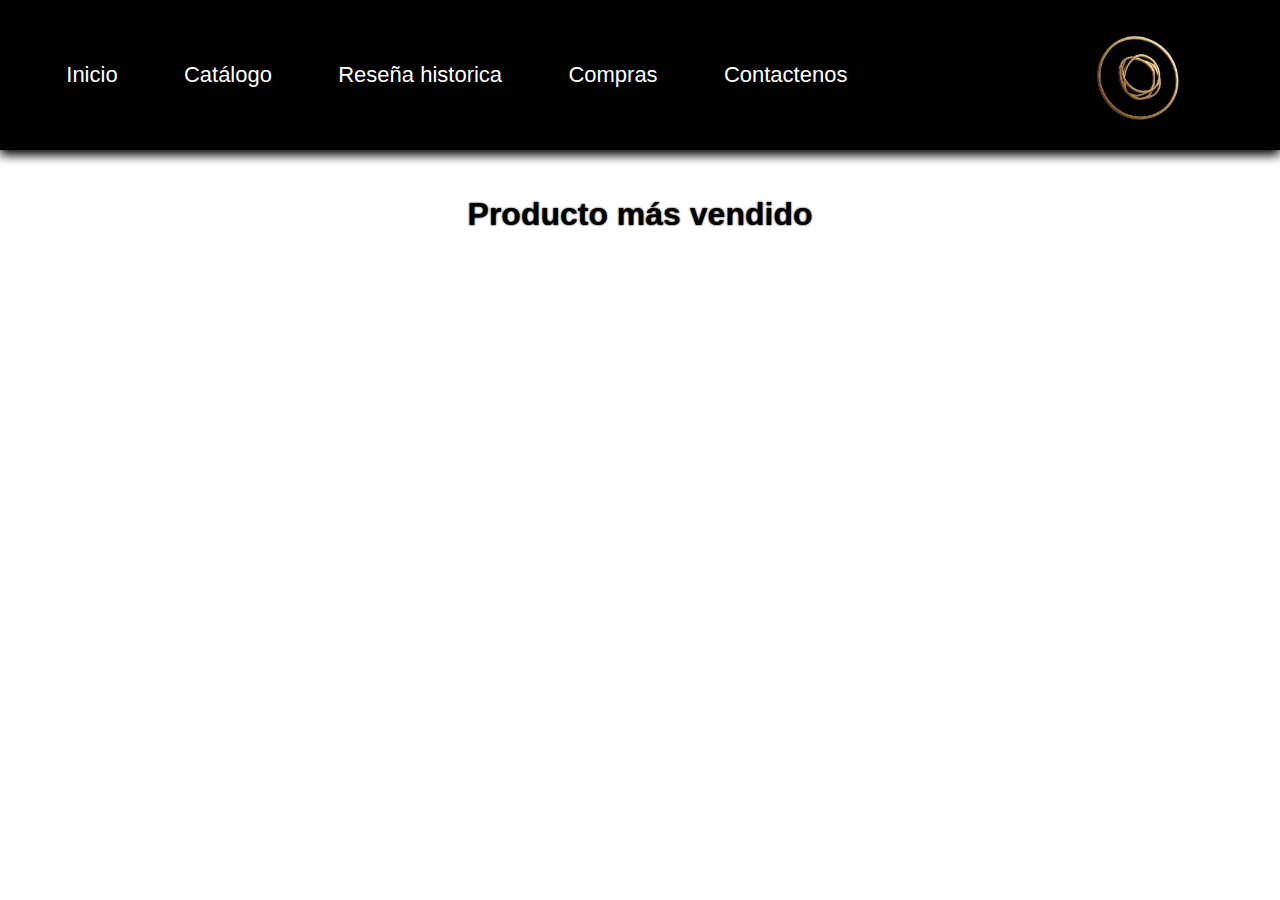
==== Paginas/catalogo.html @ ef77e5a7 "Primera actualizacion" ====
<!DOCTYPE html>
<html lang="en">
<head>
    <meta charset="UTF-8">
    <meta name="viewport" content="width=device-width, initial-scale=1.0">
    <title>Document</title>
    <link rel="stylesheet" href="../CSS/style2.css">
</head>
<body>
    <header>
        <nav>
            <a href="index.html" target="_blank">Inicio</a>
            <a href="catalogo.html" target="_blank">Catálogo</a>
            <a href="thing2.html" target="_blank">Reseña historica</a>
            <a href="#" target="_blank">Compras</a>
            <a href="#" target="_blank">Contactenos</a>
            <img src="../Imagenes/Logo.png" alt="">
            </nav>
       </header>
       <main>
           <div>
               <h1>Producto más vendido</h1>
           </div>
       </main>
       <footer>
   
       </footer>
   </body>
</html>
---- CSS/style2.css ----
body{
    margin: 0px;
    padding: 0px;
}
nav a{
    text-decoration: none;
    color: rgb(255, 255, 255);
    font-size: 22px;
    font-family: 'Franklin Gothic Medium', 'Arial Narrow', Arial, sans-serif;}
nav a :hover{
    text-decoration
}
header{
    background-color: black;
    box-shadow: 0px 5px 10px;
}
nav img{
    width: 150px;
    padding-left: 150px;
}
nav{
  display: flex;
  flex-direction: row;
  justify-content: space-evenly;
  align-items: center;
}
.card{

}
div h1{
    padding-top: 25px;
    text-align: center;
    font-family: 'Gill Sans', 'Gill Sans MT', Calibri, 'Trebuchet MS', sans-serif;
    text-shadow: 0px 0px 2px;
}
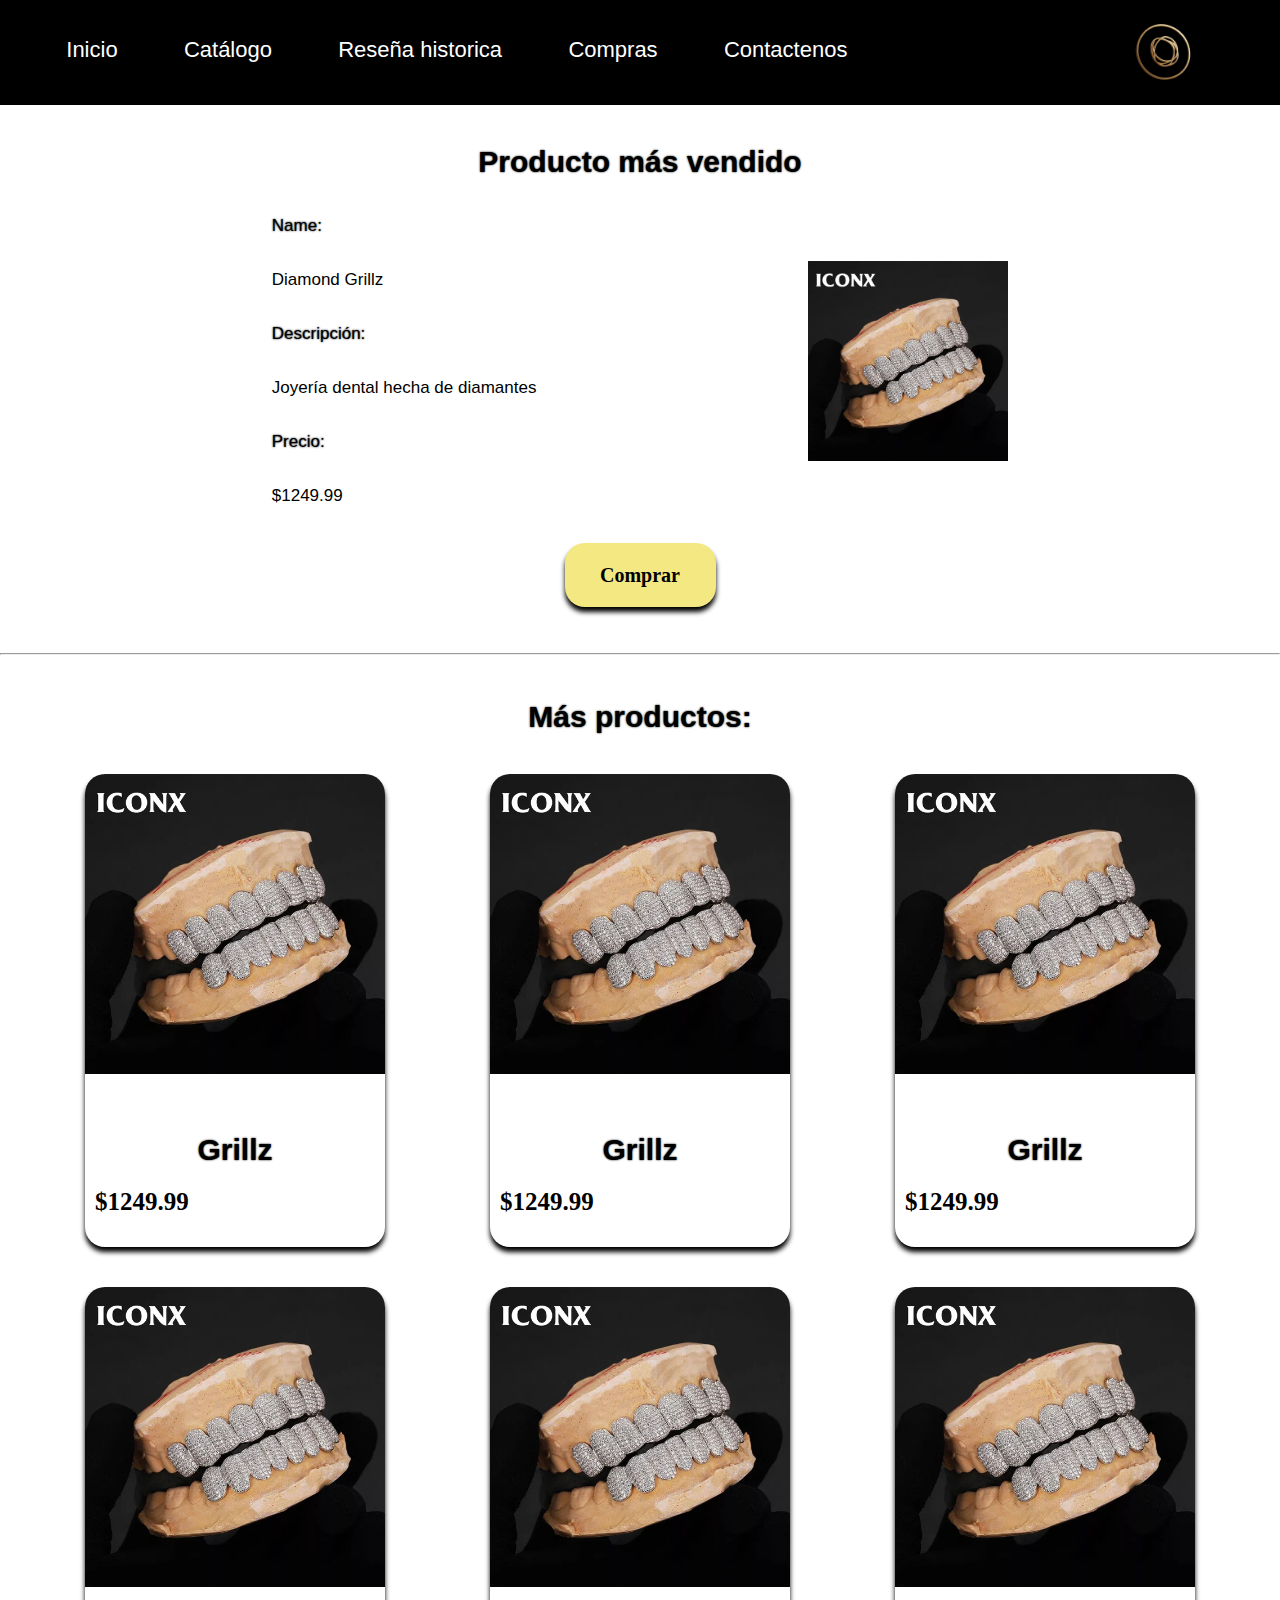
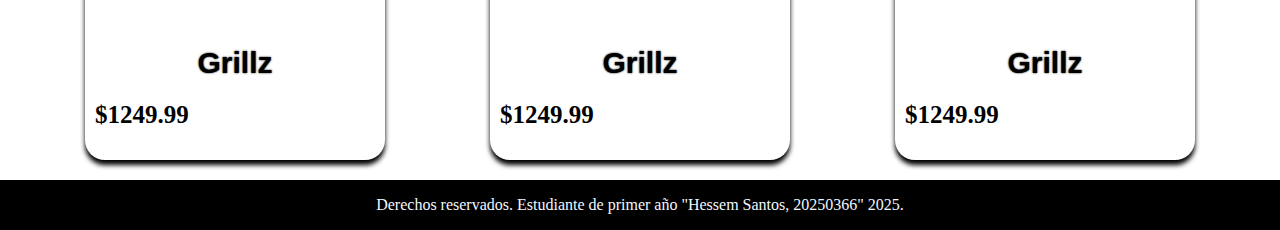
==== commit 7bfdb9f5: "iabdw" ====
--- a/Paginas/catalogo.html
+++ b/Paginas/catalogo.html
@@ -20,10 +20,78 @@
        <main>
            <div>
                <h1>Producto más vendido</h1>
-           </div>
+               <div class="x">
+                 <div class="y">
+                    <p class="c">Name:</p>
+                    <p>Diamond Grillz</p>
+                    <p class="c">Descripción:</p>
+                    <p>Joyería dental hecha de diamantes</p>
+                    <p class="c">Precio:</p>
+                    <p>$1249.99</p>          
+                 </div>  
+                 <img src="../Imagenes/grillz.jpg" class="x" alt="">
+               </div>
+               <div class="n">
+               <a href="index.html">               
+                  <div class="b"> <p>Comprar</p> </div>
+                </a>
+              </div>
+             <br>
+             <hr>
+             <div>
+                 <h1>Más productos:</h1>
+             </div> 
+            <div class="v">
+             <div class="card">
+                <img src="../Imagenes/grillz.jpg" alt="">
+                <div class="card-content">
+                <h1>Grillz</h1>
+                <h2>$1249.99</h2>
+               </div>
+             </div>
+             <div class="card">
+                <img src="../Imagenes/grillz.jpg" alt="">
+                <div class="card-content">
+                <h1>Grillz</h1>
+                <h2>$1249.99</h2>
+               </div>
+             </div>
+             <div class="card">
+                <img src="../Imagenes/grillz.jpg" alt="">
+                <div class="card-content">
+                <h1>Grillz</h1>
+                <h2>$1249.99</h2>
+               </div>
+             </div>
+            </div>
+            <div class="v">
+             <div class="card">
+                <img src="../Imagenes/grillz.jpg" alt="">
+                <div class="card-content">
+                <h1>Grillz</h1>
+                <h2>$1249.99</h2>
+               </div>
+             </div>
+             <div class="card">
+                <img src="../Imagenes/grillz.jpg" alt="">
+                <div class="card-content">
+                <h1>Grillz</h1>
+                <h2>$1249.99</h2>
+               </div>
+             </div>
+             <div class="card">
+                <img src="../Imagenes/grillz.jpg" alt="">
+                <div class="card-content">
+                <h1>Grillz</h1>
+                <h2>$1249.99</h2>
+               </div>
+             </div>
+            </div>
        </main>
        <footer>
-   
+          <p>
+            Derechos reservados.  Estudiante de primer año "Hessem Santos, 20250366" 2025.
+          </p>
        </footer>
    </body>
 </html>--- a/CSS/style2.css
+++ b/CSS/style2.css
@@ -8,15 +8,15 @@
     font-size: 22px;
     font-family: 'Franklin Gothic Medium', 'Arial Narrow', Arial, sans-serif;}
 nav a :hover{
-    text-decoration
+    text-decoration: underline color(srgb rgb(252, 252, 252) rgb(255, 255, 255) rgb(255, 255, 255));
 }
 header{
     background-color: black;
-    box-shadow: 0px 5px 10px;
+    box-shadow: 0px 5px 0px;
 }
 nav img{
-    width: 150px;
-    padding-left: 150px;
+    width: 100px;
+    padding-left: 200px;
 }
 nav{
   display: flex;
@@ -24,12 +24,89 @@
   justify-content: space-evenly;
   align-items: center;
 }
-.card{
-
-}
 div h1{
     padding-top: 25px;
     text-align: center;
     font-family: 'Gill Sans', 'Gill Sans MT', Calibri, 'Trebuchet MS', sans-serif;
     text-shadow: 0px 0px 2px;
+    font-size: 30px;
+}
+div img{
+    width: 200px;
+    overflow: hidden;
+}
+.x{
+    display: flex;
+    flex-direction: row;
+    justify-content: space-evenly;
+    align-items: center;
+    overflow: hidden;
+}
+.x p{
+    font-size: 17px;
+    font-family: Arial, Helvetica, sans-serif;
+}
+.y{
+    display: flex;
+    flex-direction: column;
+    
+}
+.c{
+    text-decoration: solid;
+    text-shadow: 0px 0px 2px;
+}
+.card{
+ margin: 20px;
+ width: 300px;
+ border-radius: 20px;
+ overflow: hidden;
+ box-shadow: 0px 5px 5px;
+ font-family: Georgia, 'Times New Roman', Times, serif;
+}
+.card h2{
+    font-size: 25px;
+}
+.card-content{
+ padding: 10px;
+}
+.card img{
+ width: 100%;
+}
+.v{
+    display: flex;
+    justify-content: space-evenly;
+}
+footer{
+    display: flex;
+    justify-content: center;
+ background-color: black;
+}
+footer p{
+    color: aliceblue;
+}
+.b{
+    margin: 20px;
+    border-radius: 20px;
+    width: 150px;
+    box-shadow: 0px 5px 5px ;
+    text-align: center;
+    background-color: rgb(243, 232, 129);
+    padding: 0.5px;
+}
+.b p{
+
+}
+.n{
+    display: flex;
+    justify-content: center;
+    margin: 0px;
+}
+.n a{
+    text-decoration: none;
+    color: #000;
+    font-size: 20px;
+    font-weight: bold;
+}
+.n a :hover{
+    text-decoration: underline;
 }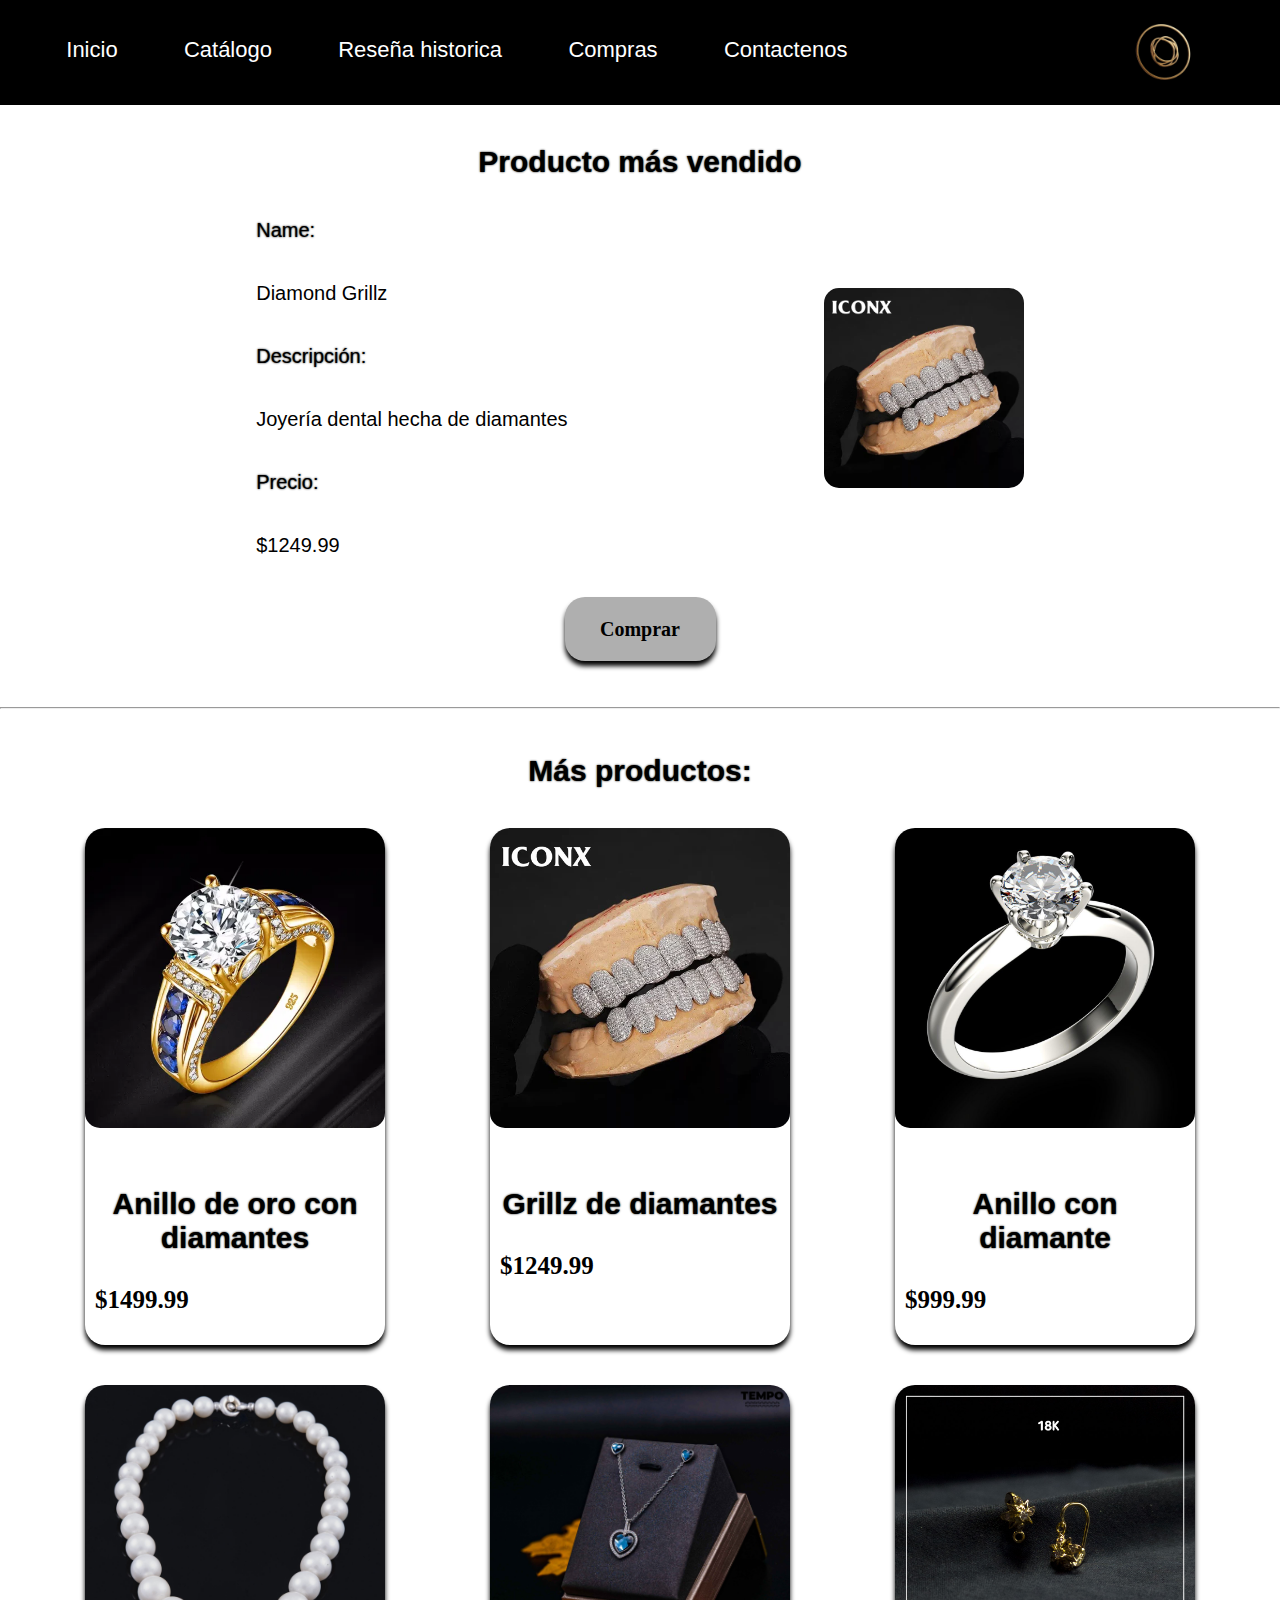
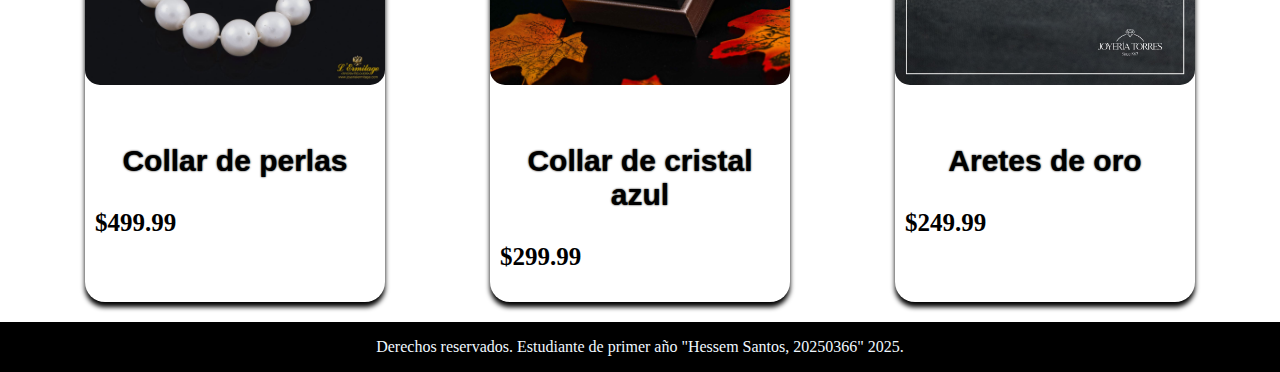
==== commit 3bc915a4: "fin" ====
--- a/Paginas/catalogo.html
+++ b/Paginas/catalogo.html
@@ -11,9 +11,9 @@
         <nav>
             <a href="index.html" target="_blank">Inicio</a>
             <a href="catalogo.html" target="_blank">Catálogo</a>
-            <a href="thing2.html" target="_blank">Reseña historica</a>
-            <a href="#" target="_blank">Compras</a>
-            <a href="#" target="_blank">Contactenos</a>
+            <a href="#" >Reseña historica</a>
+            <a href="#" >Compras</a>
+            <a href="thing2.html" target="_blank">Contactenos</a>
             <img src="../Imagenes/Logo.png" alt="">
             </nav>
        </header>
@@ -32,7 +32,7 @@
                  <img src="../Imagenes/grillz.jpg" class="x" alt="">
                </div>
                <div class="n">
-               <a href="index.html">               
+               <a href="index.html" target="_blank">               
                   <div class="b"> <p>Comprar</p> </div>
                 </a>
               </div>
@@ -43,47 +43,47 @@
              </div> 
             <div class="v">
              <div class="card">
-                <img src="../Imagenes/grillz.jpg" alt="">
+                <img src="../Imagenes/anillo.jpg" alt="">
                 <div class="card-content">
-                <h1>Grillz</h1>
-                <h2>$1249.99</h2>
+                <h1>Anillo de oro con diamantes</h1>
+                <h2>$1499.99</h2>
                </div>
              </div>
              <div class="card">
                 <img src="../Imagenes/grillz.jpg" alt="">
                 <div class="card-content">
-                <h1>Grillz</h1>
+                <h1>Grillz de diamantes</h1>
                 <h2>$1249.99</h2>
                </div>
              </div>
              <div class="card">
-                <img src="../Imagenes/grillz.jpg" alt="">
+                <img src="../Imagenes/Anillo con diamante.jpg" alt="">
                 <div class="card-content">
-                <h1>Grillz</h1>
-                <h2>$1249.99</h2>
+                <h1>Anillo con diamante</h1>
+                <h2>$999.99</h2>
                </div>
              </div>
             </div>
             <div class="v">
              <div class="card">
-                <img src="../Imagenes/grillz.jpg" alt="">
+                <img src="../Imagenes/collar de perlas.jpg" alt="">
                 <div class="card-content">
-                <h1>Grillz</h1>
-                <h2>$1249.99</h2>
+                <h1>Collar de perlas</h1>
+                <h2>$499.99</h2>
                </div>
              </div>
              <div class="card">
-                <img src="../Imagenes/grillz.jpg" alt="">
+                <img src="../Imagenes/Collar de cristal azul.jpg" alt="">
                 <div class="card-content">
-                <h1>Grillz</h1>
-                <h2>$1249.99</h2>
+                <h1>Collar de cristal azul</h1>
+                <h2>$299.99</h2>
                </div>
              </div>
              <div class="card">
-                <img src="../Imagenes/grillz.jpg" alt="">
+                <img src="../Imagenes/aretes.jpg" alt="">
                 <div class="card-content">
-                <h1>Grillz</h1>
-                <h2>$1249.99</h2>
+                <h1>Aretes de oro</h1>
+                <h2>$249.99</h2>
                </div>
              </div>
             </div>
--- a/CSS/style2.css
+++ b/CSS/style2.css
@@ -7,8 +7,9 @@
     color: rgb(255, 255, 255);
     font-size: 22px;
     font-family: 'Franklin Gothic Medium', 'Arial Narrow', Arial, sans-serif;}
-nav a :hover{
-    text-decoration: underline color(srgb rgb(252, 252, 252) rgb(255, 255, 255) rgb(255, 255, 255));
+header nav a :hover{
+    text-decoration: underline;
+    color: aliceblue;
 }
 header{
     background-color: black;
@@ -33,7 +34,7 @@
 }
 div img{
     width: 200px;
-    overflow: hidden;
+    border-radius: 15px;
 }
 .x{
     display: flex;
@@ -43,7 +44,7 @@
     overflow: hidden;
 }
 .x p{
-    font-size: 17px;
+    font-size: 20px;
     font-family: Arial, Helvetica, sans-serif;
 }
 .y{
@@ -90,7 +91,7 @@
     width: 150px;
     box-shadow: 0px 5px 5px ;
     text-align: center;
-    background-color: rgb(243, 232, 129);
+    background-color: rgb(175, 175, 175);
     padding: 0.5px;
 }
 .b p{
@@ -109,4 +110,10 @@
 }
 .n a :hover{
     text-decoration: underline;
+}
+.card-content h2{
+    padding-top: 10px;
+}
+.card :hover{
+    transform: scale(1.05);  
 }